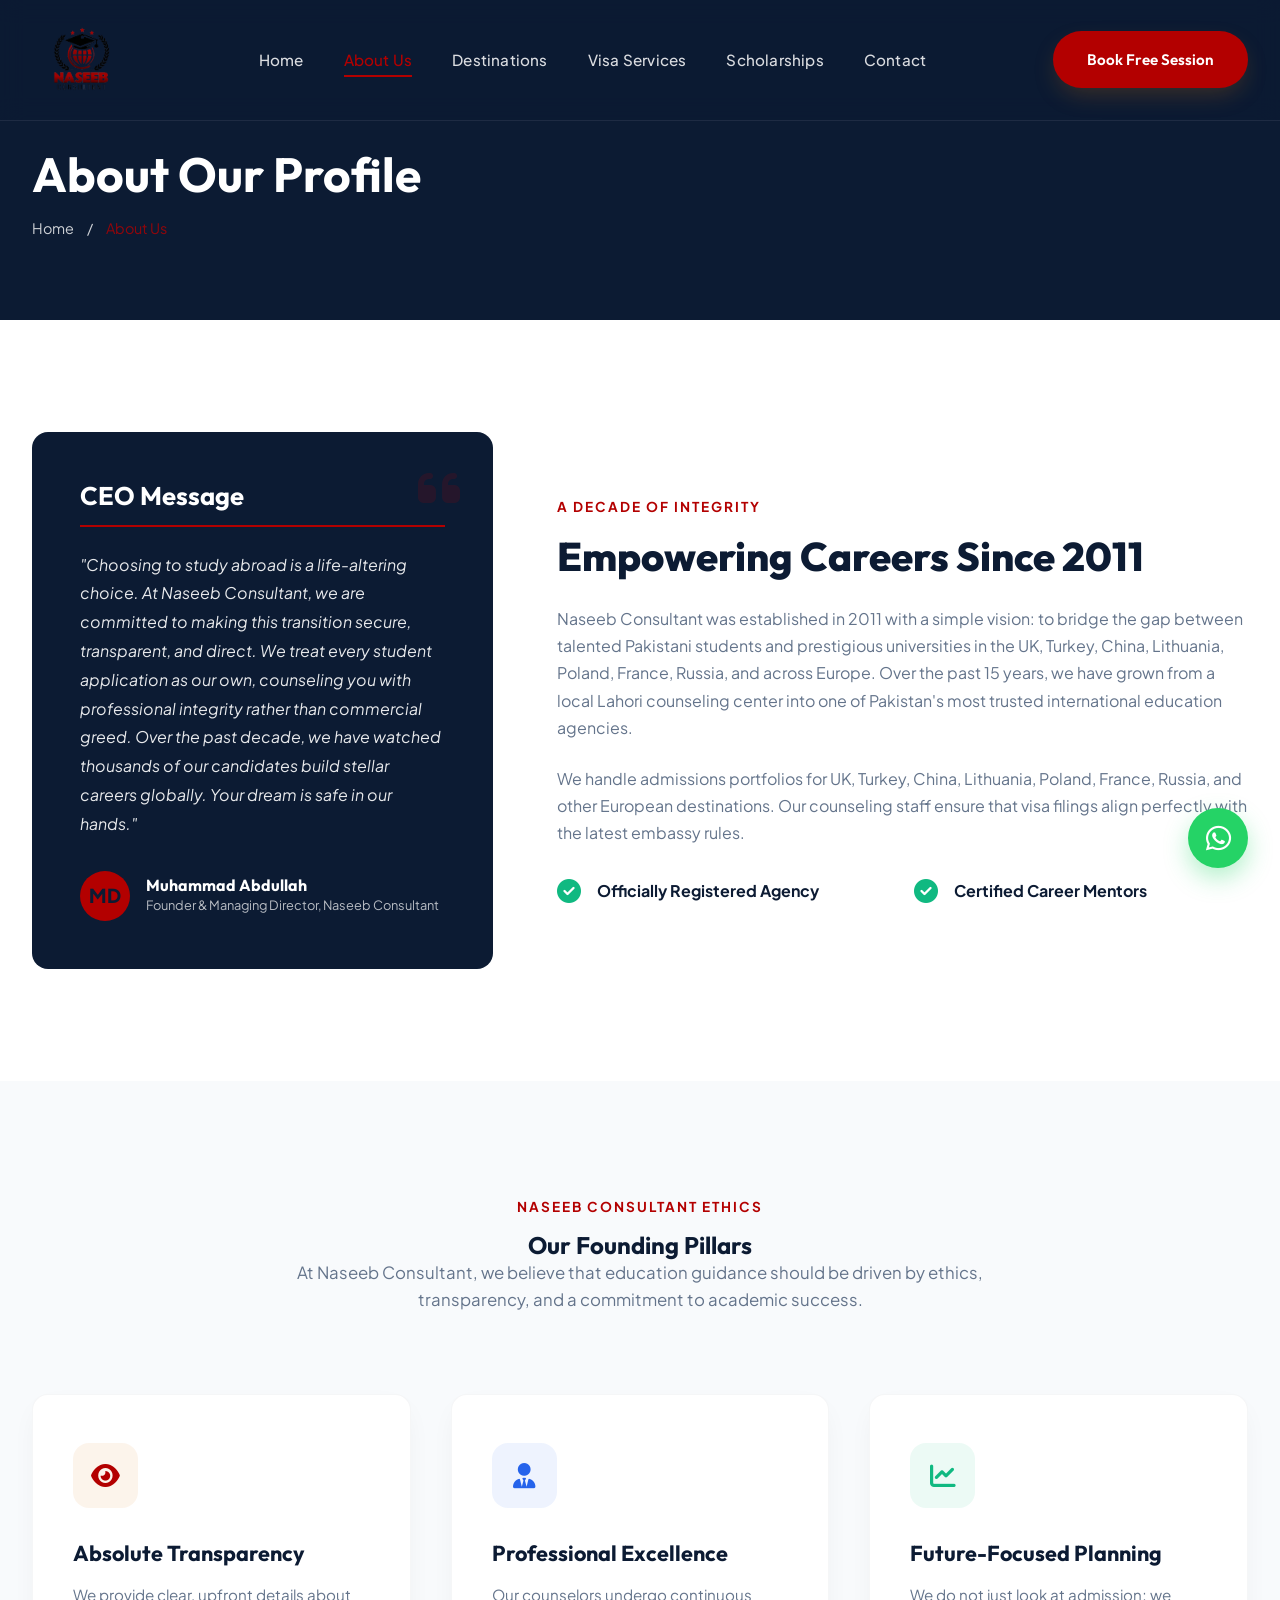
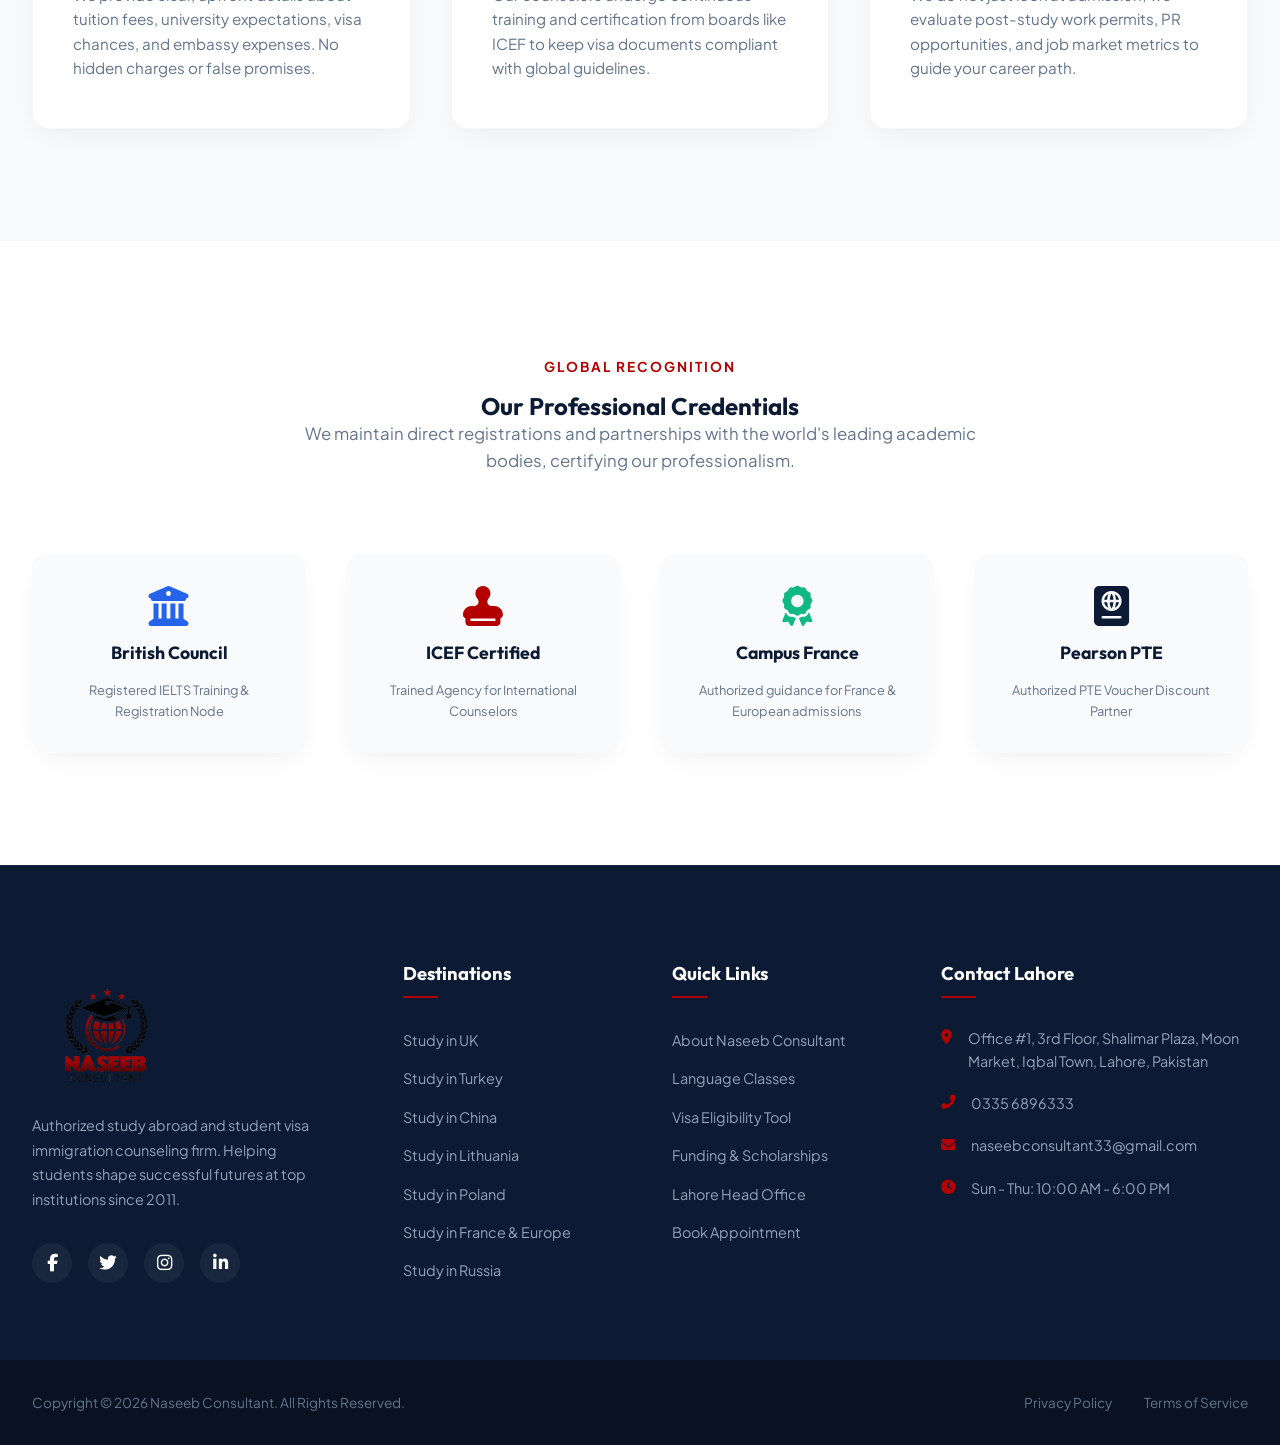
==== about.html @ b23246c8 "1st V of site" ====
<!DOCTYPE html>
<html lang="en">
<head>
    <meta charset="UTF-8">
    <meta name="viewport" content="width=device-width, initial-scale=1.0">
    <title>About Us | Naseeb Consultant Pakistan</title>
    <meta name="description" content="Learn more about Naseeb Consultant. Serving Pakistani students since 2011 with certified counseling and high visa success rates from Moon Market, Lahore.">
    <link rel="icon" href="logo.png" type="image/png">
    <link rel="stylesheet" href="style.css">
    <link rel="stylesheet" href="https://cdnjs.cloudflare.com/ajax/libs/font-awesome/6.4.0/css/all.min.css">
</head>
<body>

    <!-- Sticky Navigation Header -->
    <header class="main-header" id="main-header">
        <div class="container header-container">
            <a href="index.html" class="logo-wrapper" id="header-logo-link">
                <img src="logo.png" alt="Naseeb Consultant" class="logo-img">
            </a>
            
            <nav>
                <ul class="nav-menu" id="nav-menu-list">
                    <li><a href="index.html" class="nav-link" id="nav-home">Home</a></li>
                    <li><a href="about.html" class="nav-link active" id="nav-about">About Us</a></li>
                    <li><a href="destinations.html" class="nav-link" id="nav-destinations">Destinations</a></li>
                    <li><a href="services.html" class="nav-link" id="nav-services">Visa Services</a></li>
                    <li><a href="scholarships.html" class="nav-link" id="nav-scholarships">Scholarships</a></li>
                    <li><a href="contact.html" class="nav-link" id="nav-contact">Contact</a></li>
                </ul>
            </nav>

            <div class="header-actions">
                <a href="contact.html" class="btn btn-gold" id="header-cta-btn">Book Free Session</a>
            </div>

            <button class="mobile-nav-toggle" id="mobile-nav-toggle-btn" aria-label="Toggle menu">
                <span></span>
                <span></span>
                <span></span>
            </button>
        </div>
    </header>

    <!-- Page Banner -->
    <section class="page-banner" id="about-banner">
        <div class="container">
            <h1 class="page-banner-title">About Our Profile</h1>
            <ul class="breadcrumbs">
                <li><a href="index.html">Home</a></li>
                <li style="color: var(--color-gold);">About Us</li>
            </ul>
        </div>
    </section>

    <!-- Legacy Profile Section -->
    <section class="section-padding" style="background-color: var(--color-bg-white);" id="about-legacy">
        <div class="container">
            <div class="contact-layout">
                <div class="ceo-message-card" style="background-color: var(--color-primary); color: var(--color-bg-white); padding: 3rem; border-radius: var(--border-radius-md); position: relative;">
                    <i class="fas fa-quote-left" style="font-size: 3rem; color: var(--color-gold); opacity: 0.15; position: absolute; top: 2rem; right: 2rem;"></i>
                    <h3 style="color: var(--color-bg-white); font-size: 1.6rem; margin-bottom: 1.5rem; border-bottom: 2px solid var(--color-gold); padding-bottom: 0.8rem;">CEO Message</h3>
                    <p style="font-style: italic; line-height: 1.8; opacity: 0.9; margin-bottom: 2rem;">"Choosing to study abroad is a life-altering choice. At Naseeb Consultant, we are committed to making this transition secure, transparent, and direct. We treat every student application as our own, counseling you with professional integrity rather than commercial greed. Over the past decade, we have watched thousands of our candidates build stellar careers globally. Your dream is safe in our hands."</p>
                    <div style="display: flex; align-items: center; gap: 1rem;">
                        <div style="width: 50px; height: 50px; border-radius: 50%; background-color: var(--color-gold); display: flex; align-items: center; justify-content: center; font-weight: 800; font-size: 1.2rem; color: var(--color-primary);">MD</div>
                        <div>
                            <h4 style="color: var(--color-bg-white); font-size: 1rem; font-weight: 700;">Muhammad Abdullah</h4>
                            <p style="font-size: 0.8rem; opacity: 0.7;">Founder & Managing Director, Naseeb Consultant</p>
                        </div>
                    </div>
                </div>

                <div style="display: flex; flex-direction: column; justify-content: center;">
                    <span class="section-subtitle">A Decade of Integrity</span>
                    <h2 style="font-size: 2.5rem; font-weight: 800; margin-bottom: 1.5rem;">Empowering Careers Since 2011</h2>
                    <p style="color: var(--color-text-light); margin-bottom: 1.5rem; line-height: 1.7;">Naseeb Consultant was established in 2011 with a simple vision: to bridge the gap between talented Pakistani students and prestigious universities in the UK, Turkey, China, Lithuania, Poland, France, Russia, and across Europe. Over the past 15 years, we have grown from a local Lahori counseling center into one of Pakistan's most trusted international education agencies.</p>
                    <p style="color: var(--color-text-light); margin-bottom: 2rem; line-height: 1.7;">We handle admissions portfolios for UK, Turkey, China, Lithuania, Poland, France, Russia, and other European destinations. Our counseling staff ensure that visa filings align perfectly with the latest embassy rules.</p>
                    
                    <div class="features-grid" style="grid-template-columns: 1fr 1fr; gap: 1.5rem;">
                        <div style="display: flex; align-items: center; gap: 1rem;">
                            <i class="fas fa-check-circle" style="color: var(--color-success); font-size: 1.5rem;"></i>
                            <span style="font-weight: 700; color: var(--color-primary);">Officially Registered Agency</span>
                        </div>
                        <div style="display: flex; align-items: center; gap: 1rem;">
                            <i class="fas fa-check-circle" style="color: var(--color-success); font-size: 1.5rem;"></i>
                            <span style="font-weight: 700; color: var(--color-primary);">Certified Career Mentors</span>
                        </div>
                    </div>
                </div>
            </div>
        </div>
    </section>

    <!-- Core Values Section -->
    <section class="section-padding" id="about-values">
        <div class="container">
            <div class="section-header">
                <span class="section-subtitle">Naseeb Consultant Ethics</span>
                <h2>Our Founding Pillars</h2>
                <p class="section-desc">At Naseeb Consultant, we believe that education guidance should be driven by ethics, transparency, and a commitment to academic success.</p>
            </div>

            <div class="features-grid">
                <!-- Value 1 -->
                <div class="feature-card">
                    <div class="feature-icon-wrapper" style="background-color: rgba(217, 119, 6, 0.08); color: var(--color-gold);">
                        <i class="fas fa-eye"></i>
                    </div>
                    <h3>Absolute Transparency</h3>
                    <p>We provide clear, upfront details about tuition fees, university expectations, visa chances, and embassy expenses. No hidden charges or false promises.</p>
                </div>
                <!-- Value 2 -->
                <div class="feature-card">
                    <div class="feature-icon-wrapper">
                        <i class="fas fa-user-tie"></i>
                    </div>
                    <h3>Professional Excellence</h3>
                    <p>Our counselors undergo continuous training and certification from boards like ICEF to keep visa documents compliant with global guidelines.</p>
                </div>
                <!-- Value 3 -->
                <div class="feature-card">
                    <div class="feature-icon-wrapper" style="background-color: rgba(16, 185, 129, 0.08); color: var(--color-success);">
                        <i class="fas fa-chart-line"></i>
                    </div>
                    <h3>Future-Focused Planning</h3>
                    <p>We do not just look at admission; we evaluate post-study work permits, PR opportunities, and job market metrics to guide your career path.</p>
                </div>
            </div>
        </div>
    </section>

    <!-- Professional Credentials Showcase -->
    <section class="section-padding" style="background-color: var(--color-bg-white);" id="about-certifications">
        <div class="container" style="text-align: center;">
            <div class="section-header">
                <span class="section-subtitle">Global Recognition</span>
                <h2>Our Professional Credentials</h2>
                <p class="section-desc">We maintain direct registrations and partnerships with the world's leading academic bodies, certifying our professionalism.</p>
            </div>

            <div class="features-grid" style="grid-template-columns: repeat(4, 1fr); margin-top: 3rem;">
                <div style="background-color: var(--color-bg-soft); padding: 2rem; border-radius: var(--border-radius-md); display: flex; flex-direction: column; align-items: center; gap: 1rem; box-shadow: var(--shadow-soft);">
                    <i class="fas fa-university" style="font-size: 2.5rem; color: var(--color-accent);"></i>
                    <h4 style="font-size: 1.1rem; color: var(--color-primary); font-weight:700;">British Council</h4>
                    <p style="font-size: 0.8rem; color: var(--color-text-light);">Registered IELTS Training & Registration Node</p>
                </div>
                <div style="background-color: var(--color-bg-soft); padding: 2rem; border-radius: var(--border-radius-md); display: flex; flex-direction: column; align-items: center; gap: 1rem; box-shadow: var(--shadow-soft);">
                    <i class="fas fa-stamp" style="font-size: 2.5rem; color: var(--color-gold);"></i>
                    <h4 style="font-size: 1.1rem; color: var(--color-primary); font-weight:700;">ICEF Certified</h4>
                    <p style="font-size: 0.8rem; color: var(--color-text-light);">Trained Agency for International Counselors</p>
                </div>
                <div style="background-color: var(--color-bg-soft); padding: 2rem; border-radius: var(--border-radius-md); display: flex; flex-direction: column; align-items: center; gap: 1rem; box-shadow: var(--shadow-soft);">
                    <i class="fas fa-award" style="font-size: 2.5rem; color: var(--color-success);"></i>
                    <h4 style="font-size: 1.1rem; color: var(--color-primary); font-weight:700;">Campus France</h4>
                    <p style="font-size: 0.8rem; color: var(--color-text-light);">Authorized guidance for France & European admissions</p>
                </div>
                <div style="background-color: var(--color-bg-soft); padding: 2rem; border-radius: var(--border-radius-md); display: flex; flex-direction: column; align-items: center; gap: 1rem; box-shadow: var(--shadow-soft);">
                    <i class="fas fa-passport" style="font-size: 2.5rem; color: var(--color-primary);"></i>
                    <h4 style="font-size: 1.1rem; color: var(--color-primary); font-weight:700;">Pearson PTE</h4>
                    <p style="font-size: 0.8rem; color: var(--color-text-light);">Authorized PTE Voucher Discount Partner</p>
                </div>
            </div>
        </div>
    </section>

    <!-- Footer Area -->
    <footer class="footer-area" id="footer-section">
        <div class="container footer-grid">
            <div class="footer-widget-logo">
                <img src="logo.png" alt="Naseeb Consultant" class="footer-logo-img">
                <p class="footer-about-text">Authorized study abroad and student visa immigration counseling firm. Helping students shape successful futures at top institutions since 2011.</p>
                <div class="social-links">
                    <a href="#" class="social-btn" aria-label="Facebook"><i class="fab fa-facebook-f"></i></a>
                    <a href="#" class="social-btn" aria-label="Twitter"><i class="fab fa-twitter"></i></a>
                    <a href="#" class="social-btn" aria-label="Instagram"><i class="fab fa-instagram"></i></a>
                    <a href="#" class="social-btn" aria-label="LinkedIn"><i class="fab fa-linkedin-in"></i></a>
                </div>
            </div>
            <div class="footer-widget">
                <h4>Destinations</h4>
                <ul class="footer-menu">
                    <li><a href="destinations.html">Study in UK</a></li>
                    <li><a href="destinations.html">Study in Turkey</a></li>
                    <li><a href="destinations.html">Study in China</a></li>
                    <li><a href="destinations.html">Study in Lithuania</a></li>
                    <li><a href="destinations.html">Study in Poland</a></li>
                    <li><a href="destinations.html">Study in France & Europe</a></li>
                    <li><a href="destinations.html">Study in Russia</a></li>
                </ul>
            </div>
            <div class="footer-widget">
                <h4>Quick Links</h4>
                <ul class="footer-menu">
                    <li><a href="about.html">About Naseeb Consultant</a></li>
                    <li><a href="services.html">Language Classes</a></li>
                    <li><a href="services.html">Visa Eligibility Tool</a></li>
                    <li><a href="scholarships.html">Funding & Scholarships</a></li>
                    <li><a href="contact.html">Lahore Head Office</a></li>
                    <li><a href="contact.html">Book Appointment</a></li>
                </ul>
            </div>
            <div class="footer-widget">
                <h4>Contact Lahore</h4>
                <ul class="footer-contact-info">
                    <li>
                        <i class="fas fa-map-marker-alt"></i>
                        <span>Office #1, 3rd Floor, Shalimar Plaza, Moon Market, Iqbal Town, Lahore, Pakistan</span>
                    </li>
                    <li>
                        <i class="fas fa-phone-alt"></i>
                        <span>0335 6896333</span>
                    </li>
                    <li>
                        <i class="fas fa-envelope"></i>
                        <span>naseebconsultant33@gmail.com</span>
                    </li>
                    <li>
                        <i class="fas fa-clock"></i>
                        <span>Sun - Thu: 10:00 AM - 6:00 PM</span>
                    </li>
                </ul>
            </div>
        </div>
        <div class="footer-bottom">
            <div class="container footer-bottom-flex">
                <p>Copyright &copy; 2026 Naseeb Consultant. All Rights Reserved.</p>
                <div class="footer-bottom-links">
                    <a href="#">Privacy Policy</a>
                    <a href="#">Terms of Service</a>
                </div>
            </div>
        </div>
    </footer>

    <!-- Floating WhatsApp Widget -->
    <div class="whatsapp-widget" id="wa-portal-widget">
        <button class="whatsapp-trigger" id="whatsapp-trigger" aria-label="WhatsApp Support">
            <i class="fab fa-whatsapp"></i>
        </button>
        <div class="whatsapp-chat-box" id="whatsapp-chat-box">
            <div class="whatsapp-header">
                <div class="whatsapp-header-avatar">
                    <i class="fas fa-graduation-cap"></i>
                </div>
                <div class="whatsapp-header-info">
                    <h4>Naseeb Consultant</h4>
                    <p><i class="fas fa-circle" style="font-size:0.6rem;"></i> Active Support</p>
                </div>
            </div>
            <div class="whatsapp-body">
                <div class="whatsapp-bubble">
                    Aoa! Thank you for contacting Naseeb Consultant. How can we help you plan your international education today?
                </div>
            </div>
            <div class="whatsapp-footer">
                <a href="https://wa.me/923356896333?text=AOA,%20I%20am%20interested%20in%20study%20abroad%20counseling%20with%20Naseeb%20Consultant." target="_blank" class="btn btn-gold" style="width:100%; padding:0.6rem; font-size:0.85rem;">
                    <i class="fab fa-whatsapp"></i> Start WhatsApp Chat
                </a>
            </div>
        </div>
    </div>

    <script src="main.js"></script>
</body>
</html>
---- style.css ----
/* ==========================================================================
   NASEEB CONSULTANT - PREMIUM STYLING SYSTEM (VANILLA CSS)
   ========================================================================== */

/* Import Google Fonts */
@import url('https://fonts.googleapis.com/css2?family=Outfit:wght@300;400;500;600;700;800&family=Plus+Jakarta+Sans:wght@300;400;500;600;700&display=swap');

/* CSS Variables & Custom Theme System */
:root {
    /* Harmonious Color Palette */
    --color-primary: #0c1b33;       /* Luxury Dark Navy for authority and trust */
    --color-secondary: #1e3a8a;     /* Deep Royal Blue for branding structures */
    --color-accent: #2563eb;        /* Vibrant Royal Blue for interactive highlights */
    --color-gold: #B30000;          /* Brand red from Naseeb logo */
    --color-gold-hover: #8B0000;
    --color-text-dark: #1e293b;     /* Slate Dark Text */
    --color-text-light: #64748b;    /* Slate Muted Text */
    --color-bg-white: #ffffff;
    --color-bg-soft: #f8fafc;       /* Muted gray-blue soft background */
    --color-bg-navy-soft: #112240;  /* Slate navy for dark components */
    --color-glass-bg: rgba(255, 255, 255, 0.7);
    --color-glass-border: rgba(255, 255, 255, 0.4);
    --color-success: #10b981;

    /* Fonts */
    --font-heading: 'Outfit', sans-serif;
    --font-body: 'Plus Jakarta Sans', sans-serif;

    /* Spacing & Borders */
    --border-radius-sm: 8px;
    --border-radius-md: 16px;
    --border-radius-lg: 24px;
    --border-radius-xl: 40px;
    --transition-smooth: all 0.4s cubic-bezier(0.16, 1, 0.3, 1);
    
    /* Shadows */
    --shadow-soft: 0 10px 30px -10px rgba(12, 27, 51, 0.08);
    --shadow-premium: 0 20px 40px -15px rgba(12, 27, 51, 0.12);
    --shadow-glass: 0 8px 32px 0 rgba(12, 27, 51, 0.06);
    --shadow-gold: 0 10px 25px -5px rgba(217, 119, 6, 0.25);
    --shadow-blue: 0 10px 25px -5px rgba(37, 99, 235, 0.25);
}

/* Reset & Global Defaults */
*, *::before, *::after {
    box-sizing: border-box;
    margin: 0;
    padding: 0;
}

html {
    scroll-behavior: smooth;
    font-size: 16px;
}

body {
    font-family: var(--font-body);
    color: var(--color-text-dark);
    background-color: var(--color-bg-soft);
    line-height: 1.6;
    overflow-x: hidden;
    -webkit-font-smoothing: antialiased;
}

/* Custom Scrollbar */
::-webkit-scrollbar {
    width: 8px;
}
::-webkit-scrollbar-track {
    background: var(--color-bg-soft);
}
::-webkit-scrollbar-thumb {
    background: var(--color-text-light);
    border-radius: var(--border-radius-sm);
}
::-webkit-scrollbar-thumb:hover {
    background: var(--color-secondary);
}

/* Typography Rules */
h1, h2, h3, h4, h5, h6 {
    font-family: var(--font-heading);
    font-weight: 700;
    color: var(--color-primary);
    line-height: 1.25;
}

a {
    text-decoration: none;
    color: inherit;
    transition: var(--transition-smooth);
}

img {
    max-width: 100%;
    height: auto;
    display: block;
}

/* Common Layout Containers */
.container {
    width: 100%;
    max-width: 1280px;
    margin: 0 auto;
    padding: 0 2rem;
}

.section-padding {
    padding: 7rem 0;
}

/* ==========================================================================
   NAVIGATION HEADER
   ========================================================================== */
.main-header {
    position: fixed;
    top: 0;
    left: 0;
    width: 100%;
    z-index: 1000;
    background: rgba(12, 27, 51, 0.85);
    backdrop-filter: blur(12px);
    -webkit-backdrop-filter: blur(12px);
    border-bottom: 1px solid rgba(255, 255, 255, 0.08);
    transition: var(--transition-smooth);
}

.main-header.scrolled {
    background: var(--color-primary);
    box-shadow: var(--shadow-premium);
}

.header-container {
    display: flex;
    justify-content: space-between;
    align-items: center;
    
    padding: 0.6rem 2rem;
}

.logo-wrapper {
    display: flex;
    align-items: center;
    gap: 0.5rem;
}

.logo-img {
    width: 100px;
    object-fit: contain;
}

.footer-logo-img {
    width: 150px;
    object-fit: contain;
    
}

.logo-text {
    font-family: var(--font-heading);
    font-weight: 800;
    font-size: 1.6rem;
    color: var(--color-bg-white);
    letter-spacing: -0.5px;
}

.logo-text span {
    color: var(--color-gold);
}

.logo-tagline {
    font-size: 0.7rem;
    color: var(--color-bg-white);
    opacity: 0.8;
    text-transform: uppercase;
    letter-spacing: 2px;
}

.nav-menu {
    display: flex;
    align-items: center;
    gap: 2.5rem;
    list-style: none;
}

.nav-link {
    color: var(--color-bg-white);
    font-weight: 500;
    font-size: 0.95rem;
    letter-spacing: 0.2px;
    position: relative;
    padding: 0.5rem 0;
    opacity: 0.85;
}

.nav-link:hover, .nav-link.active {
    color: var(--color-gold);
    opacity: 1;
}

.nav-link::after {
    content: '';
    position: absolute;
    bottom: 0;
    left: 0;
    width: 0;
    height: 2px;
    background-color: var(--color-gold);
    transition: var(--transition-smooth);
}

.nav-link:hover::after, .nav-link.active::after {
    width: 100%;
}

.header-actions {
    display: flex;
    align-items: center;
    gap: 1.5rem;
}

/* Hamburger Menu Toggle */
.mobile-nav-toggle {
    display: none;
    background: none;
    border: none;
    cursor: pointer;
    padding: 0.5rem;
    z-index: 1100;
}

.mobile-nav-toggle span {
    display: block;
    width: 28px;
    height: 2px;
    background-color: var(--color-bg-white);
    margin: 6px 0;
    transition: var(--transition-smooth);
}

/* ==========================================================================
   BUTTONS (PREMIUM CTA SYSTEM)
   ========================================================================== */
.btn {
    display: inline-flex;
    align-items: center;
    justify-content: center;
    gap: 0.8rem;
    font-family: var(--font-heading);
    font-weight: 600;
    font-size: 0.95rem;
    padding: 0.9rem 2rem;
    border-radius: var(--border-radius-xl);
    border: 2px solid transparent;
    cursor: pointer;
    transition: var(--transition-smooth);
    position: relative;
    overflow: hidden;
    z-index: 1;
}

.btn-primary {
    background-color: var(--color-accent);
    color: var(--color-bg-white);
    box-shadow: var(--shadow-blue);
}

.btn-primary:hover {
    background-color: var(--color-secondary);
    transform: translateY(-3px);
    box-shadow: 0 15px 30px rgba(37, 99, 235, 0.4);
}

.btn-gold {
    background-color: var(--color-gold);
    color: var(--color-bg-white);
    box-shadow: var(--shadow-gold);
}

.btn-gold:hover {
    background-color: var(--color-gold-hover);
    transform: translateY(-3px);
    box-shadow: 0 15px 30px rgba(217, 119, 6, 0.4);
}

.btn-outline {
    background-color: transparent;
    border-color: var(--color-bg-white);
    color: var(--color-bg-white);
}

.btn-outline:hover {
    background-color: var(--color-bg-white);
    color: var(--color-primary);
    transform: translateY(-3px);
}

.btn-outline-navy {
    background-color: transparent;
    border-color: var(--color-primary);
    color: var(--color-primary);
}

.btn-outline-navy:hover {
    background-color: var(--color-primary);
    color: var(--color-bg-white);
    transform: translateY(-3px);
}

/* ==========================================================================
   HERO / BANNER STYLES
   ========================================================================== */
.hero-section {
    position: relative;
    min-height: 100vh;
    display: flex;
    align-items: center;
    background-color: var(--color-primary);
    overflow: hidden;
    padding-top: 150px;
}

.hero-bg-overlay {
    position: absolute;
    top: 0;
    left: 0;
    width: 100%;
    height: 100%;
    background: radial-gradient(circle at 80% 20%, rgba(37, 99, 235, 0.25) 0%, rgba(12, 27, 51, 0.95) 70%);
    z-index: 1;
}

.hero-grid {
    display: grid;
    grid-template-columns: 1.2fr 0.8fr;
    gap: 4rem;
    align-items: center;
    position: relative;
    z-index: 2;
}

.hero-content {
    color: var(--color-bg-white);
}

.hero-badge {
    display: inline-flex;
    align-items: center;
    gap: 0.5rem;
    background: rgba(255, 255, 255, 0.08);
    border: 1px solid rgba(255, 255, 255, 0.15);
    padding: 0.5rem 1.2rem;
    border-radius: var(--border-radius-xl);
    font-size: 0.85rem;
    font-weight: 600;
    color: var(--color-gold);
    text-transform: uppercase;
    letter-spacing: 1px;
    margin-bottom: 2rem;
}

.hero-title {
    font-size: 3.8rem;
    font-weight: 800;
    line-height: 1.15;
    margin-bottom: 1.5rem;
    color: var(--color-bg-white);
}

.hero-title span {
    color: var(--color-gold);
    background: linear-gradient(135deg, var(--color-gold) 0%, #fbbf24 100%);
    background-clip: text;
    -webkit-background-clip: text;
    -webkit-text-fill-color: transparent;
}

.hero-desc {
    font-size: 1.15rem;
    opacity: 0.85;
    margin-bottom: 3rem;
    max-width: 600px;
    font-weight: 300;
}

.hero-buttons {
    display: flex;
    gap: 1.5rem;
    margin-bottom: 4rem;
}

.hero-stats {
    display: flex;
    gap: 4rem;
    border-top: 1px solid rgba(255, 255, 255, 0.15);
    padding-top: 2rem;
}

.stat-item h3 {
    font-size: 2.2rem;
    font-weight: 800;
    color: var(--color-bg-white);
}

.stat-item h3 span {
    color: var(--color-gold);
}

.stat-item p {
    font-size: 0.85rem;
    color: var(--color-text-light);
    text-transform: uppercase;
    letter-spacing: 1px;
    margin-top: 0.2rem;
}

/* Glassmorphic Inquiry Box */
.hero-glass-card {
    background: rgba(255, 255, 255, 0.05);
    backdrop-filter: blur(16px);
    -webkit-backdrop-filter: blur(16px);
    border: 1px solid rgba(255, 255, 255, 0.1);
    border-radius: var(--border-radius-lg);
    padding: 2.5rem;
    color: var(--color-bg-white);
    box-shadow: var(--shadow-glass);
}

.glass-card-title {
    font-size: 1.4rem;
    color: var(--color-bg-white);
    margin-bottom: 0.5rem;
}

.glass-card-desc {
    font-size: 0.85rem;
    color: rgba(255, 255, 255, 0.7);
    margin-bottom: 1.8rem;
}

/* Inquiry Form */
.inquiry-form-group {
    margin-bottom: 1.2rem;
}

.inquiry-label {
    display: block;
    font-size: 0.8rem;
    font-weight: 600;
    margin-bottom: 0.4rem;
    color: rgba(255, 255, 255, 0.9);
}

.inquiry-input, .inquiry-select {
    width: 100%;
    padding: 0.8rem 1.2rem;
    background: rgba(255, 255, 255, 0.08);
    border: 1px solid rgba(255, 255, 255, 0.15);
    border-radius: var(--border-radius-sm);
    color: var(--color-bg-white);
    font-family: var(--font-body);
    font-size: 0.9rem;
    transition: var(--transition-smooth);
}

.inquiry-input::placeholder {
    color: rgba(255, 255, 255, 0.4);
}

.inquiry-input:focus, .inquiry-select:focus {
    outline: none;
    border-color: var(--color-gold);
    background: rgba(255, 255, 255, 0.12);
}

.inquiry-select option {
    background-color: var(--color-primary);
    color: var(--color-bg-white);
}

/* ==========================================================================
   PAGE BANNER (INNER PAGES)
   ========================================================================== */
.page-banner {
    position: relative;
    padding: 9rem 0 5rem;
    background-color: var(--color-primary);
    color: var(--color-bg-white);
    overflow: hidden;
}

.page-banner-title {
    font-size: 3rem;
    color: var(--color-bg-white);
    margin-bottom: 0.8rem;
}

.breadcrumbs {
    display: flex;
    gap: 0.8rem;
    list-style: none;
    font-size: 0.9rem;
    opacity: 0.8;
}

.breadcrumbs a:hover {
    color: var(--color-gold);
}

.breadcrumbs li:not(:last-child)::after {
    content: '/';
    margin-left: 0.8rem;
}

/* ==========================================================================
   SECTION HEADER SYSTEM
   ========================================================================== */
.section-header {
    text-align: center;
    max-width: 700px;
    margin: 0 auto 5rem;
}

.section-subtitle {
    display: inline-block;
    color: var(--color-gold);
    font-weight: 700;
    font-size: 0.85rem;
    text-transform: uppercase;
    letter-spacing: 2px;
    margin-bottom: 0.8rem;
}

.section-title h2 {
    font-size: 2.5rem;
    font-weight: 800;
    margin-bottom: 1.2rem;
}

.section-desc {
    color: var(--color-text-light);
    font-size: 1.05rem;
}

/* ==========================================================================
   WHY CHOOSE US CARD SYSTEM
   ========================================================================== */
.features-grid {
    display: grid;
    grid-template-columns: repeat(3, 1fr);
    gap: 2.5rem;
}

.feature-card {
    background-color: var(--color-bg-white);
    padding: 3rem 2.5rem;
    border-radius: var(--border-radius-md);
    box-shadow: var(--shadow-soft);
    border: 1px solid rgba(12, 27, 51, 0.04);
    transition: var(--transition-smooth);
    position: relative;
}

.feature-card:hover {
    transform: translateY(-8px);
    box-shadow: var(--shadow-premium);
    border-color: rgba(37, 99, 235, 0.15);
}

.feature-icon-wrapper {
    width: 65px;
    height: 65px;
    border-radius: var(--border-radius-md);
    background-color: rgba(37, 99, 235, 0.08);
    display: flex;
    align-items: center;
    justify-content: center;
    font-size: 1.6rem;
    color: var(--color-accent);
    margin-bottom: 2rem;
    transition: var(--transition-smooth);
}

.feature-card:hover .feature-icon-wrapper {
    background-color: var(--color-accent);
    color: var(--color-bg-white);
}

.feature-card h3 {
    font-size: 1.35rem;
    margin-bottom: 1rem;
}

.feature-card p {
    color: var(--color-text-light);
    font-size: 0.95rem;
    line-height: 1.6;
}

/* ==========================================================================
   DESTINATION (COUNTRIES GRID & FILTER)
   ========================================================================== */
.filter-search-container {
    display: flex;
    justify-content: space-between;
    align-items: center;
    gap: 2rem;
    margin-bottom: 4rem;
    background-color: var(--color-bg-white);
    padding: 1.5rem 2.5rem;
    border-radius: var(--border-radius-xl);
    box-shadow: var(--shadow-soft);
}

.search-input-wrapper {
    position: relative;
    flex-grow: 1;
    max-width: 450px;
}

.search-input-wrapper i {
    position: absolute;
    top: 50%;
    left: 1.2rem;
    transform: translateY(-50%);
    color: var(--color-text-light);
}

.search-field {
    width: 100%;
    padding: 0.9rem 1.2rem 0.9rem 2.8rem;
    border: 1px solid rgba(12, 27, 51, 0.1);
    border-radius: var(--border-radius-xl);
    font-family: var(--font-body);
    font-size: 0.95rem;
    outline: none;
    transition: var(--transition-smooth);
}

.search-field:focus {
    border-color: var(--color-accent);
    box-shadow: 0 0 10px rgba(37, 99, 235, 0.1);
}

.country-grid {
    display: grid;
    grid-template-columns: repeat(3, 1fr);
    gap: 2.5rem;
}

.country-card {
    background-color: var(--color-bg-white);
    border-radius: var(--border-radius-md);
    overflow: hidden;
    box-shadow: var(--shadow-soft);
    border: 1px solid rgba(12, 27, 51, 0.03);
    transition: var(--transition-smooth);
}

.country-card:hover {
    transform: translateY(-6px);
    box-shadow: var(--shadow-premium);
}

.country-img-wrapper {
    position: relative;
    height: 220px;
    overflow: hidden;
}

.country-img {
    width: 100%;
    height: 100%;
    object-fit: cover;
    transition: var(--transition-smooth);
}

.country-card:hover .country-img {
    transform: scale(1.08);
}

.country-badge-flag {
    position: absolute;
    top: 1.2rem;
    left: 1.2rem;
    background: var(--color-bg-white);
    padding: 0.4rem 0.8rem;
    border-radius: var(--border-radius-sm);
    box-shadow: var(--shadow-soft);
    display: flex;
    align-items: center;
    gap: 0.5rem;
    font-weight: 700;
    font-size: 0.8rem;
}

.country-flag-icon {
    width: 24px;
    height: 16px;
    border-radius: 2px;
}

.country-card-body {
    padding: 2rem;
}

.country-card-title {
    font-size: 1.4rem;
    margin-bottom: 1rem;
    display: flex;
    justify-content: space-between;
    align-items: center;
}

.country-details-list {
    list-style: none;
    font-size: 0.88rem;
    color: var(--color-text-light);
    margin-bottom: 1.8rem;
    border-top: 1px solid #f1f5f9;
    padding-top: 1rem;
}

.country-details-list li {
    display: flex;
    justify-content: space-between;
    padding: 0.4rem 0;
}

.country-details-list li span:last-child {
    font-weight: 600;
    color: var(--color-primary);
}

/* ==========================================================================
   VISA & LANGUAGE CARD DESIGNS
   ========================================================================== */
.services-grid {
    display: grid;
    grid-template-columns: repeat(3, 1fr);
    gap: 2.5rem;
}

.service-card {
    background-color: var(--color-bg-white);
    border-radius: var(--border-radius-md);
    padding: 3rem 2.5rem;
    border: 1px solid rgba(12, 27, 51, 0.04);
    box-shadow: var(--shadow-soft);
    transition: var(--transition-smooth);
}

.service-card:hover {
    transform: translateY(-8px);
    box-shadow: var(--shadow-premium);
    border-color: rgba(37, 99, 235, 0.1);
}

.service-icon-box {
    width: 60px;
    height: 60px;
    border-radius: var(--border-radius-sm);
    background-color: rgba(37, 99, 235, 0.08);
    display: flex;
    align-items: center;
    justify-content: center;
    font-size: 1.6rem;
    color: var(--color-accent);
    margin-bottom: 2rem;
    transition: var(--transition-smooth);
}

.service-card:hover .service-icon-box {
    background-color: var(--color-accent);
    color: var(--color-bg-white);
}

.service-card h3 {
    font-size: 1.3rem;
    margin-bottom: 1rem;
}

.service-card p {
    color: var(--color-text-light);
    font-size: 0.95rem;
    margin-bottom: 1.8rem;
}

.service-bullets {
    list-style: none;
    margin-bottom: 2rem;
}

.service-bullets li {
    display: flex;
    align-items: center;
    gap: 0.8rem;
    font-size: 0.88rem;
    color: var(--color-text-dark);
    margin-bottom: 0.6rem;
}

.service-bullets li i {
    color: var(--color-success);
}

/* ==========================================================================
   UNIVERSITY LOGO CONTINUOUS TICKER
   ========================================================================== */
.ticker-container {
    width: 100%;
    overflow: hidden;
    padding: 3rem 0;
    background-color: var(--color-bg-white);
    border-top: 1px solid #f1f5f9;
    border-bottom: 1px solid #f1f5f9;
    position: relative;
}

.ticker-track {
    display: flex;
    width: max-content;
    animation: ticker-loop 30s linear infinite;
}

.ticker-item {
    padding: 0 4rem;
    display: flex;
    align-items: center;
    font-family: var(--font-heading);
    font-weight: 700;
    font-size: 1.2rem;
    color: #cbd5e1;
    text-transform: uppercase;
    letter-spacing: 2px;
}

.ticker-item span {
    color: var(--color-primary);
    opacity: 0.4;
    font-weight: 800;
}

@keyframes ticker-loop {
    0% { transform: translateX(0); }
    100% { transform: translateX(-50%); }
}

/* ==========================================================================
   TESTIMONIALS SECTION
   ========================================================================== */
.testimonials-wrapper {
    position: relative;
    max-width: 900px;
    margin: 0 auto;
}

.testimonial-carousel {
    display: flex;
    overflow: hidden;
    position: relative;
}

.testimonial-slide {
    min-width: 100%;
    opacity: 0;
    transition: opacity 0.8s ease-in-out;
    display: none;
    text-align: center;
    padding: 1rem 3rem;
}

.testimonial-slide.active {
    opacity: 1;
    display: block;
}

.testimonial-quote-icon {
    font-size: 3.5rem;
    color: var(--color-gold);
    opacity: 0.25;
    margin-bottom: 1.5rem;
}

.testimonial-text {
    font-size: 1.4rem;
    font-weight: 500;
    line-height: 1.7;
    color: var(--color-primary);
    margin-bottom: 2rem;
    font-style: italic;
}

.testimonial-author {
    display: flex;
    flex-direction: column;
    align-items: center;
    gap: 0.8rem;
}

.testimonial-img {
    width: 70px;
    height: 70px;
    border-radius: 50%;
    object-fit: cover;
    border: 3px solid var(--color-gold);
    box-shadow: var(--shadow-soft);
}

.author-name {
    font-weight: 700;
    font-size: 1.1rem;
    color: var(--color-primary);
}

.author-meta {
    font-size: 0.82rem;
    color: var(--color-text-light);
    text-transform: uppercase;
    letter-spacing: 1px;
}

.carousel-dots {
    display: flex;
    justify-content: center;
    gap: 0.8rem;
    margin-top: 3rem;
}

.dot {
    width: 10px;
    height: 10px;
    border-radius: 50%;
    background-color: #cbd5e1;
    cursor: pointer;
    transition: var(--transition-smooth);
}

.dot.active {
    background-color: var(--color-accent);
    transform: scale(1.3);
}

/* ==========================================================================
   ELIGIBILITY CALCULATOR LAYOUT
   ========================================================================== */
.eligibility-container {
    background-color: var(--color-bg-white);
    border-radius: var(--border-radius-lg);
    box-shadow: var(--shadow-premium);
    overflow: hidden;
    display: grid;
    grid-template-columns: 1fr 1fr;
    min-height: 550px;
}

.calc-sidebar {
    background-color: var(--color-primary);
    color: var(--color-bg-white);
    padding: 4rem;
    display: flex;
    flex-direction: column;
    justify-content: center;
}

.calc-sidebar h3 {
    color: var(--color-bg-white);
    font-size: 2rem;
    margin-bottom: 1.5rem;
}

.calc-sidebar p {
    color: #94a3b8;
    margin-bottom: 3rem;
}

.sidebar-features {
    display: flex;
    flex-direction: column;
    gap: 1.5rem;
}

.sidebar-feat-item {
    display: flex;
    gap: 1rem;
    align-items: flex-start;
}

.sidebar-feat-item i {
    color: var(--color-gold);
    font-size: 1.2rem;
    margin-top: 0.2rem;
}

.calc-main {
    padding: 4rem;
    display: flex;
    flex-direction: column;
    justify-content: center;
}

.calc-step {
    display: none;
}

.calc-step.active {
    display: block;
    animation: slide-in 0.4s ease-out;
}

@keyframes slide-in {
    0% { opacity: 0; transform: translateX(20px); }
    100% { opacity: 1; transform: translateX(0); }
}

.calc-step h4 {
    font-size: 1.4rem;
    margin-bottom: 2rem;
}

.options-grid {
    display: grid;
    grid-template-columns: 1fr 1fr;
    gap: 1rem;
    margin-bottom: 2.5rem;
}

.option-box {
    border: 2px solid #e2e8f0;
    border-radius: var(--border-radius-md);
    padding: 1.2rem;
    text-align: center;
    cursor: pointer;
    font-weight: 600;
    transition: var(--transition-smooth);
}

.option-box:hover {
    border-color: var(--color-accent);
    background-color: rgba(37, 99, 235, 0.02);
}

.option-box.selected {
    border-color: var(--color-accent);
    background-color: rgba(37, 99, 235, 0.08);
    color: var(--color-accent);
}

.input-slider-wrapper {
    margin-bottom: 2.5rem;
}

.slider-values {
    display: flex;
    justify-content: space-between;
    font-weight: 700;
    margin-top: 0.5rem;
}

.calc-input-slider {
    width: 100%;
    margin-top: 1rem;
}

.calc-nav-buttons {
    display: flex;
    justify-content: space-between;
}

/* Eligibility Result Ring */
.calc-result-wrapper {
    text-align: center;
}

.result-gauge-box {
    width: 180px;
    height: 180px;
    border-radius: 50%;
    border: 12px solid #f1f5f9;
    margin: 0 auto 2rem;
    display: flex;
    flex-direction: column;
    align-items: center;
    justify-content: center;
    position: relative;
}

.result-percentage {
    font-family: var(--font-heading);
    font-size: 2.5rem;
    font-weight: 800;
    color: var(--color-accent);
}

.result-verdict {
    font-weight: 700;
    font-size: 1.1rem;
    margin-bottom: 1.5rem;
}

/* ==========================================================================
   CONTACT US LAYOUT
   ========================================================================== */
.contact-layout {
    display: grid;
    grid-template-columns: 0.8fr 1.2fr;
    gap: 4rem;
}

.contact-info-panel {
    background-color: var(--color-primary);
    color: var(--color-bg-white);
    padding: 3.5rem;
    border-radius: var(--border-radius-md);
}

.contact-info-panel h3 {
    color: var(--color-bg-white);
    font-size: 1.8rem;
    margin-bottom: 2.5rem;
}

.contact-item {
    display: flex;
    gap: 1.5rem;
    margin-bottom: 2.2rem;
}

.contact-item-icon {
    width: 50px;
    height: 50px;
    border-radius: 50%;
    background-color: rgba(255, 255, 255, 0.08);
    display: flex;
    align-items: center;
    justify-content: center;
    font-size: 1.2rem;
    color: var(--color-gold);
}

.contact-item-details h4 {
    color: var(--color-bg-white);
    font-size: 1rem;
    margin-bottom: 0.3rem;
}

.contact-item-details p {
    color: #94a3b8;
    font-size: 0.92rem;
}

.contact-map-mockup {
    margin-top: 3rem;
    border-radius: var(--border-radius-sm);
    overflow: hidden;
    border: 1px solid rgba(255, 255, 255, 0.1);
}

.contact-form-box {
    background-color: var(--color-bg-white);
    padding: 4rem;
    border-radius: var(--border-radius-md);
    box-shadow: var(--shadow-soft);
    border: 1px solid rgba(12, 27, 51, 0.04);
}

.contact-form-box h3 {
    font-size: 1.8rem;
    margin-bottom: 2.5rem;
}

.form-grid-2 {
    display: grid;
    grid-template-columns: 1fr 1fr;
    gap: 1.5rem;
    margin-bottom: 1.5rem;
}

.form-input-group {
    margin-bottom: 1.5rem;
}

.form-label {
    display: block;
    font-weight: 600;
    font-size: 0.88rem;
    color: var(--color-primary);
    margin-bottom: 0.5rem;
}

.form-control {
    width: 100%;
    padding: 0.9rem 1.2rem;
    border: 2px solid #e2e8f0;
    border-radius: var(--border-radius-sm);
    font-family: var(--font-body);
    font-size: 0.92rem;
    outline: none;
    transition: var(--transition-smooth);
}

.form-control:focus {
    border-color: var(--color-accent);
}

/* ==========================================================================
   WHATSAPP CUSTOM PORTAL WIDGET
   ========================================================================== */
.whatsapp-widget {
    position: fixed;
    bottom: 2rem;
    right: 2rem;
    z-index: 1000;
    font-family: var(--font-body);
}

.whatsapp-trigger {
    width: 60px;
    height: 60px;
    border-radius: 50%;
    background-color: #25d366;
    color: var(--color-bg-white);
    display: flex;
    align-items: center;
    justify-content: center;
    font-size: 1.8rem;
    box-shadow: 0 10px 25px rgba(37, 211, 102, 0.35);
    cursor: pointer;
    transition: var(--transition-smooth);
    border: none;
}

.whatsapp-trigger:hover {
    transform: scale(1.1) rotate(10deg);
}

.whatsapp-chat-box {
    position: absolute;
    bottom: 80px;
    right: 0;
    width: 330px;
    background-color: var(--color-bg-white);
    border-radius: var(--border-radius-md);
    box-shadow: var(--shadow-premium);
    overflow: hidden;
    opacity: 0;
    visibility: hidden;
    transform: translateY(20px);
    transition: var(--transition-smooth);
}

.whatsapp-chat-box.active {
    opacity: 1;
    visibility: visible;
    transform: translateY(0);
}

.whatsapp-header {
    background-color: #075e54;
    color: var(--color-bg-white);
    padding: 1.2rem;
    display: flex;
    align-items: center;
    gap: 0.8rem;
}

.whatsapp-header-avatar {
    width: 40px;
    height: 40px;
    border-radius: 50%;
    background-color: var(--color-bg-white);
    display: flex;
    align-items: center;
    justify-content: center;
    font-size: 1.2rem;
    color: #075e54;
}

.whatsapp-header-info h4 {
    color: var(--color-bg-white);
    font-size: 0.95rem;
    font-weight: 700;
}

.whatsapp-header-info p {
    font-size: 0.72rem;
    color: #a3e635;
}

.whatsapp-body {
    padding: 1.5rem;
    background-color: #efeae2;
    min-height: 120px;
}

.whatsapp-bubble {
    background-color: var(--color-bg-white);
    padding: 0.8rem 1rem;
    border-radius: var(--border-radius-sm);
    font-size: 0.85rem;
    max-width: 90%;
    box-shadow: 0 1px 2px rgba(0,0,0,0.1);
}

.whatsapp-footer {
    padding: 1rem;
    background-color: #f0f0f0;
}

/* ==========================================================================
   FOOTER SECTION
   ========================================================================== */
.footer-area {
    background-color: var(--color-primary);
    color: #cbd5e1;
    padding-top: 6rem;
    border-top: 1px solid rgba(255, 255, 255, 0.05);
}

.footer-grid {
    display: grid;
    grid-template-columns: 1.2fr 0.8fr 0.8fr 1.2fr;
    gap: 4rem;
    margin-bottom: 4rem;
}

.footer-widget-logo h3 {
    color: var(--color-bg-white);
    font-size: 1.6rem;
    margin-bottom: 1.5rem;
}

.footer-widget-logo h3 span {
    color: var(--color-gold);
}

.footer-about-text {
    font-size: 0.9rem;
    line-height: 1.7;
    margin-bottom: 2rem;
    color: #94a3b8;
}

.social-links {
    display: flex;
    gap: 1rem;
}

.social-btn {
    width: 40px;
    height: 40px;
    border-radius: 50%;
    background-color: rgba(255, 255, 255, 0.05);
    color: var(--color-bg-white);
    display: flex;
    align-items: center;
    justify-content: center;
    font-size: 1.1rem;
    transition: var(--transition-smooth);
}

.social-btn:hover {
    background-color: var(--color-accent);
    color: var(--color-bg-white);
    transform: translateY(-3px);
}

.footer-widget h4 {
    color: var(--color-bg-white);
    font-size: 1.15rem;
    margin-bottom: 1.8rem;
    position: relative;
    padding-bottom: 0.8rem;
}

.footer-widget h4::after {
    content: '';
    position: absolute;
    bottom: 0;
    left: 0;
    width: 35px;
    height: 2px;
    background-color: var(--color-gold);
}

.footer-menu {
    list-style: none;
}

.footer-menu li {
    margin-bottom: 0.8rem;
}

.footer-menu a {
    font-size: 0.9rem;
    color: #94a3b8;
}

.footer-menu a:hover {
    color: var(--color-gold);
    padding-left: 5px;
}

.footer-contact-info li {
    display: flex;
    gap: 1rem;
    font-size: 0.9rem;
    margin-bottom: 1.2rem;
    color: #94a3b8;
}

.footer-contact-info li i {
    color: var(--color-gold);
    margin-top: 0.2rem;
}

.footer-bottom {
    background-color: #081222;
    padding: 2rem 0;
    font-size: 0.85rem;
    color: #64748b;
}

.footer-bottom-flex {
    display: flex;
    justify-content: space-between;
    align-items: center;
}

.footer-bottom-links {
    display: flex;
    gap: 2rem;
}

.footer-bottom-links a:hover {
    color: var(--color-gold);
}

/* ==========================================================================
   RESPONSIVE DESIGN (MEDIA QUERIES)
   ========================================================================== */
@media (max-width: 1024px) {
    .hero-section {
        min-height: auto;
        padding-top: 130px;
        padding-bottom: 3.5rem;
    }

    .hero-grid {
        grid-template-columns: 1fr;
        gap: 3rem;
        text-align: center;
    }
    
    .hero-title {
        font-size: 3rem;
    }
    
    .hero-buttons {
        justify-content: center;
    }
    
    .hero-stats {
        justify-content: center;
        flex-wrap: wrap;
        gap: 2rem;
    }

    .features-grid, .country-grid, .services-grid {
        grid-template-columns: repeat(2, 1fr);
    }
    
    .eligibility-container, .contact-layout {
        grid-template-columns: 1fr;
    }
    
    .footer-grid {
        grid-template-columns: repeat(2, 1fr);
        gap: 3rem;
    }
}

@media (max-width: 768px) {
    .mobile-nav-toggle {
        display: block;
    }
    
    .nav-menu {
        position: fixed;
        top: 90px;
        left: -100%;
        width: 100%;
        height: calc(100vh - 90px);
        background-color: var(--color-primary);
        flex-direction: column;
        align-items: center;
        padding-top: 3rem;
        gap: 2rem;
        transition: var(--transition-smooth);
        border-top: 1px solid rgba(255, 255, 255, 0.05);
    }
    
    .nav-menu.active {
        left: 0;
    }
    
    .header-actions {
        display: none;
    }

    .features-grid, .country-grid, .services-grid {
        grid-template-columns: 1fr;
    }

    /* Hero: stack buttons and keep stats from overflowing */
    .hero-section {
        padding-top: 115px;
        padding-bottom: 3rem;
    }

    .hero-buttons {
        flex-direction: column;
        align-items: stretch;
        gap: 1rem;
        margin-bottom: 2.5rem;
    }

    .hero-buttons .btn {
        width: 100%;
    }

    .hero-stats {
        gap: 1.5rem;
    }
    
    .stat-item h3 {
        font-size: 1.8rem;
    }
    
    .filter-search-container {
        flex-direction: column;
        align-items: stretch;
    }
    
    .calc-sidebar, .calc-main, .contact-info-panel, .contact-form-box {
        padding: 2.5rem;
    }
    
    .footer-grid {
        grid-template-columns: 1fr;
    }
    
    .footer-bottom-flex {
        flex-direction: column;
        gap: 1.5rem;
        text-align: center;
    }
}

@media (max-width: 480px) {
    .container {
        padding: 0 1.2rem;
    }

    .section-padding {
        padding: 5rem 0;
    }

    .page-banner {
        padding: 8rem 0 4rem;
    }

    .page-banner-title {
        font-size: 2.2rem;
    }

    .hero-title {
        font-size: 2.2rem;
    }

    .hero-badge {
        font-size: 0.75rem;
        padding: 0.45rem 0.9rem;
        margin-bottom: 1.5rem;
    }

    .hero-desc {
        font-size: 1rem;
        margin-bottom: 2rem;
    }

    .hero-stats {
        gap: 1rem;
        padding-top: 1.5rem;
    }

    .stat-item h3 {
        font-size: 1.6rem;
    }

    .hero-glass-card {
        padding: 1.6rem;
    }

    /* Cards: reduce padding to avoid horizontal overflow */
    .country-img-wrapper {
        height: 180px;
    }
    .country-card-body {
        padding: 1.3rem;
    }

    .service-card {
        padding: 2.2rem 1.4rem;
    }

    /* Eligibility tool: stack option buttons and shrink gauge */
    .options-grid {
        grid-template-columns: 1fr;
    }

    .result-gauge-box {
        width: 140px;
        height: 140px;
        border-width: 10px;
        margin-bottom: 1.5rem;
    }

    .result-percentage {
        font-size: 2.1rem;
    }

    .calc-step h4 {
        font-size: 1.2rem;
    }

    .calc-sidebar h3 {
        font-size: 1.7rem;
    }

    /* Contact form: the two-column form grid should stack */
    .form-grid-2 {
        grid-template-columns: 1fr;
        gap: 1rem;
    }

    .contact-form-box h3 {
        font-size: 1.5rem;
    }

    /* WhatsApp: avoid fixed 330px bubble on tiny screens */
    .whatsapp-chat-box {
        width: min(330px, calc(100vw - 90px));
    }

    .whatsapp-trigger {
        width: 54px;
        height: 54px;
        font-size: 1.6rem;
    }

    /* Ticker typography so it doesn't feel cramped */
    .ticker-item {
        padding: 0 2rem;
        font-size: 1rem;
    }
}
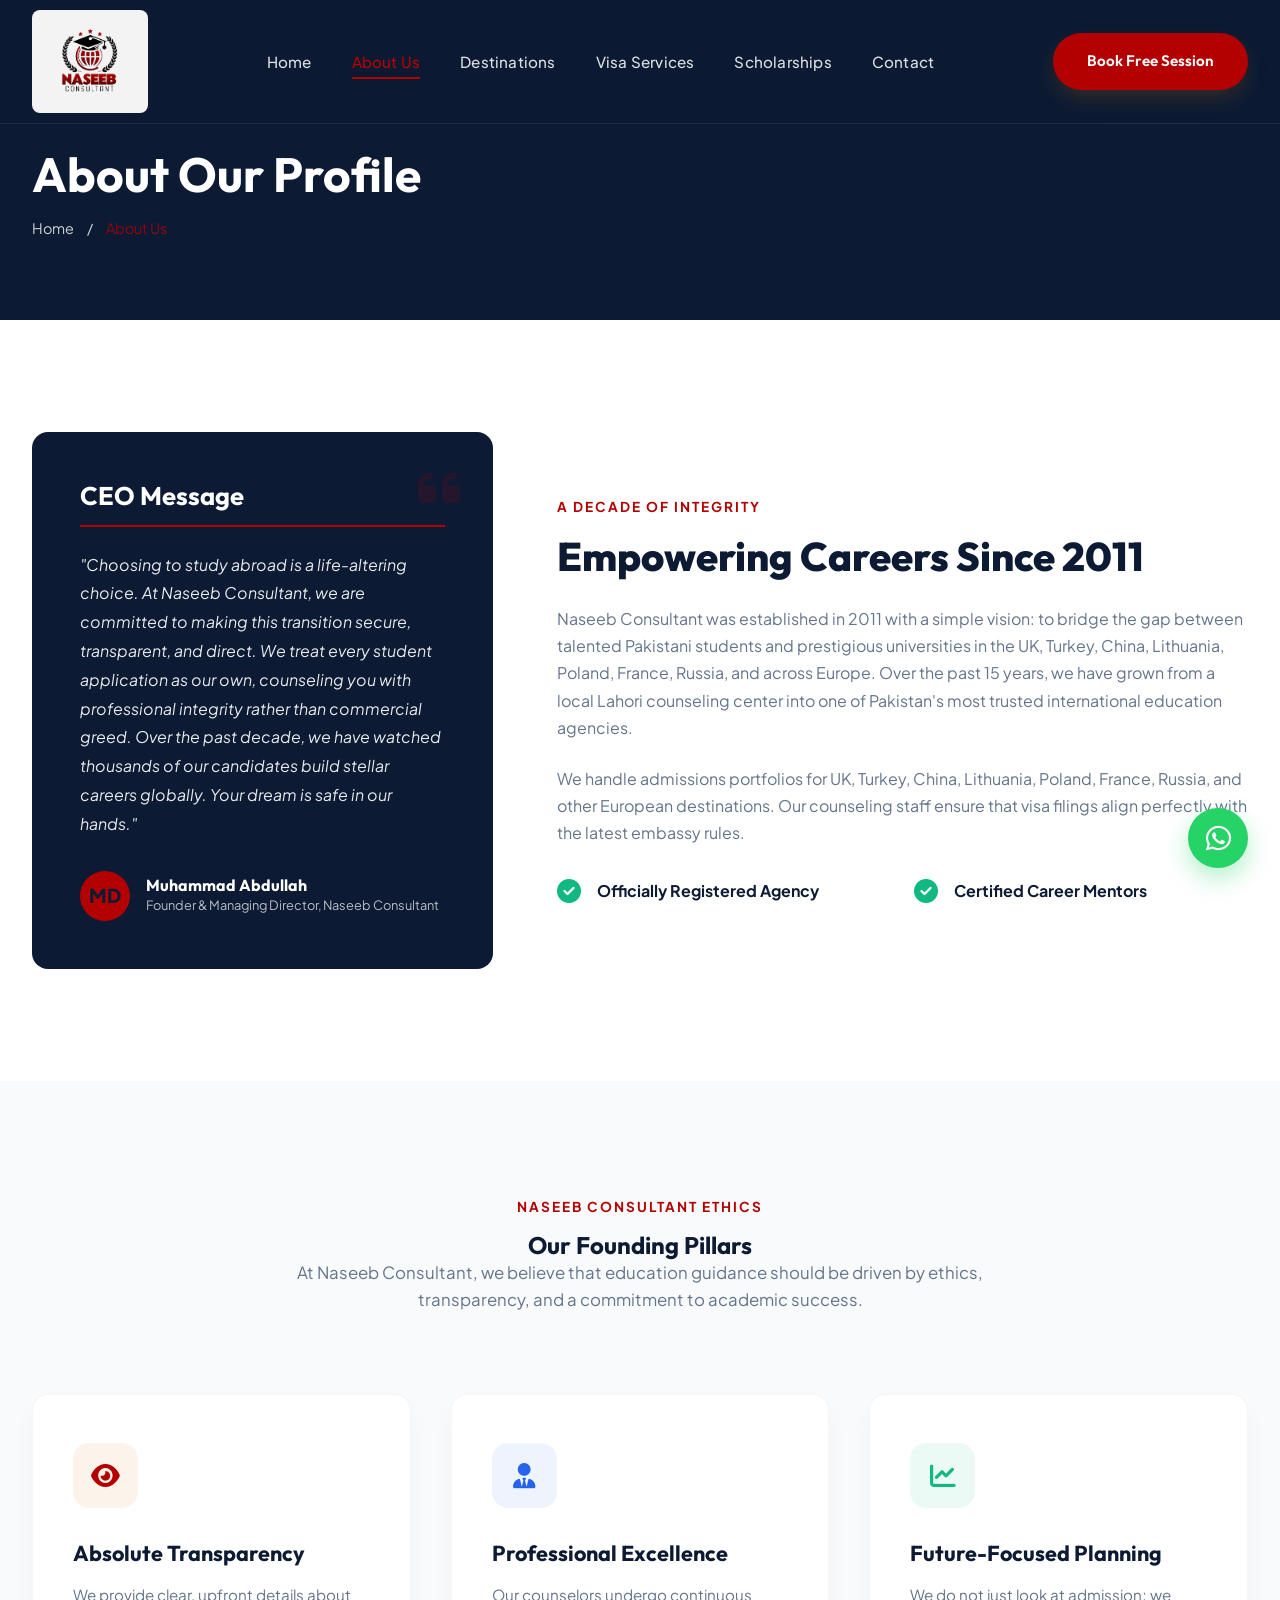
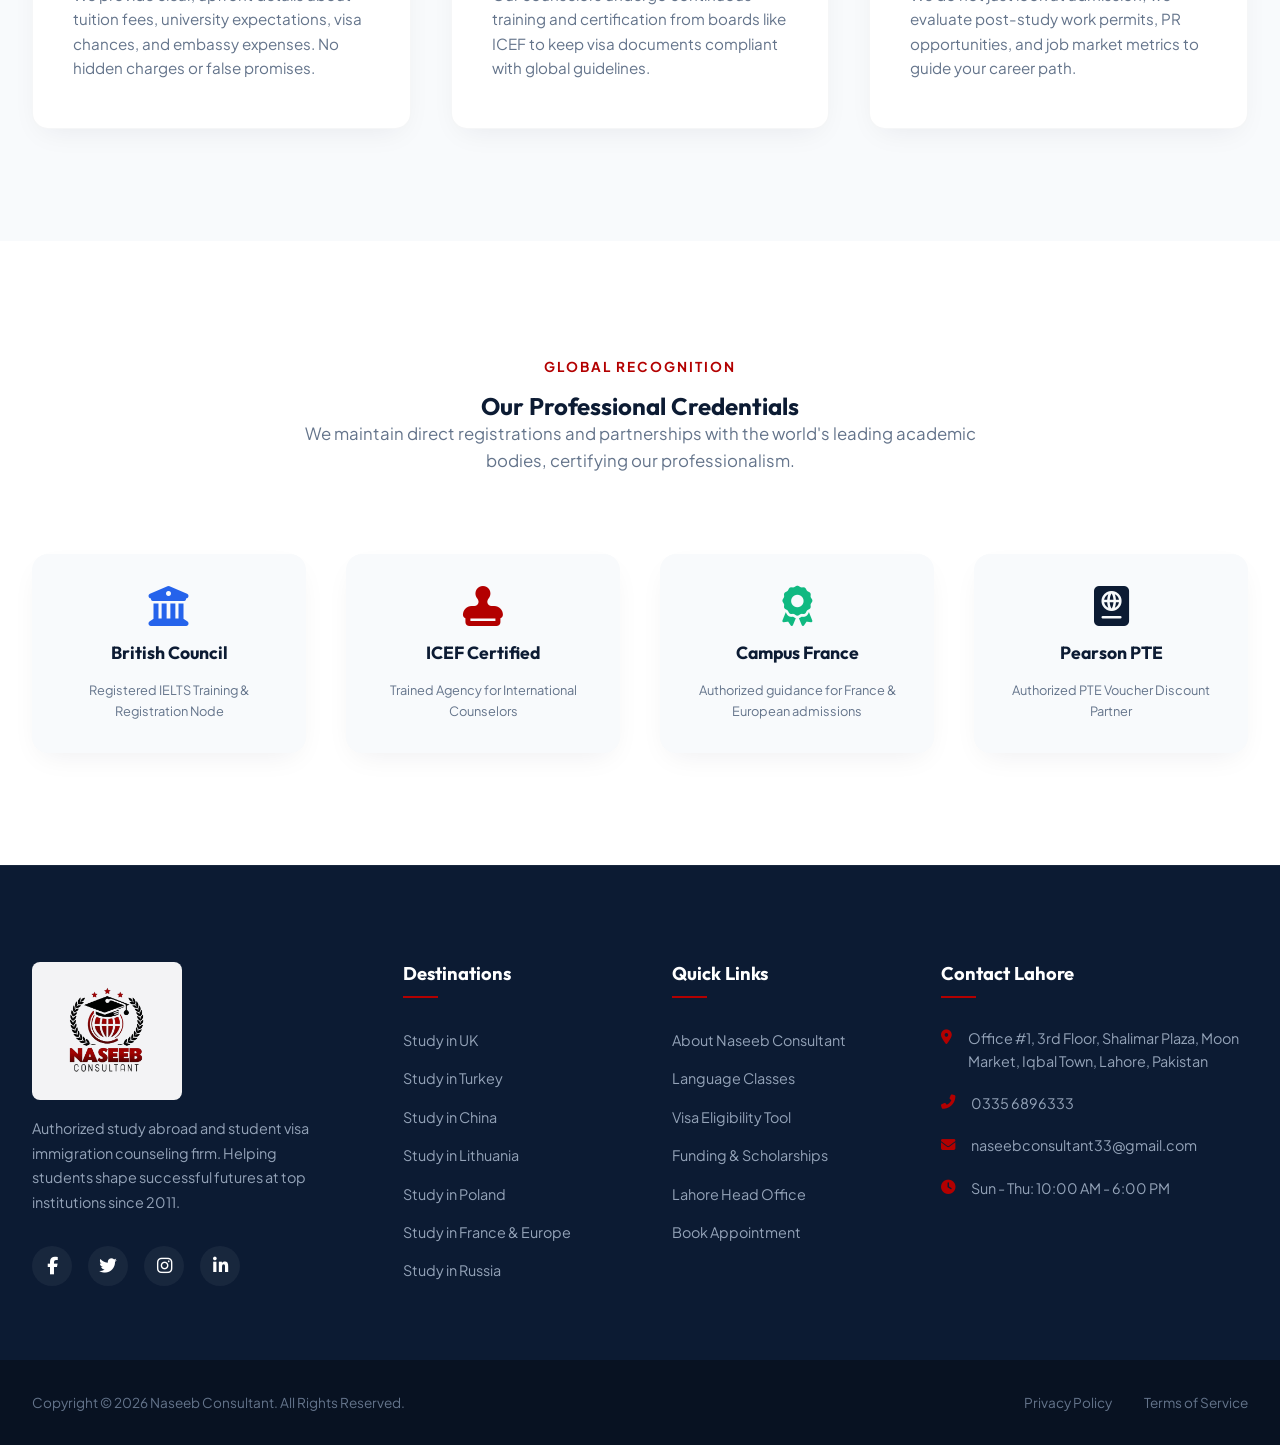
==== commit 286aa540: "Add PHP/MySQL CMS dashboard for editable text and images Introduce an admin panel, public JSON API, " ====
--- a/about.html
+++ b/about.html
@@ -260,5 +260,6 @@
     </div>
 
     <script src="main.js"></script>
+    <script src="cms.js"></script>
 </body>
 </html>
--- a/style.css
+++ b/style.css
@@ -124,6 +124,11 @@
     border-bottom: 1px solid rgba(255, 255, 255, 0.08);
     transition: var(--transition-smooth);
 }
+.main-header .logo-wrapper {
+    background: rgba(255, 255, 255, 0.95);
+    padding: 0.1rem 0.5rem;
+    border-radius: 8px;
+}
 
 .main-header.scrolled {
     background: var(--color-primary);
@@ -152,8 +157,12 @@
 .footer-logo-img {
     width: 150px;
     object-fit: contain;
-    
-}
+    background: rgba(255, 255, 255, 0.95);
+    padding: 0.1rem 0.5rem;
+    border-radius: 8px;
+    margin-bottom: 1rem;
+}
+
 
 .logo-text {
     font-family: var(--font-heading);
